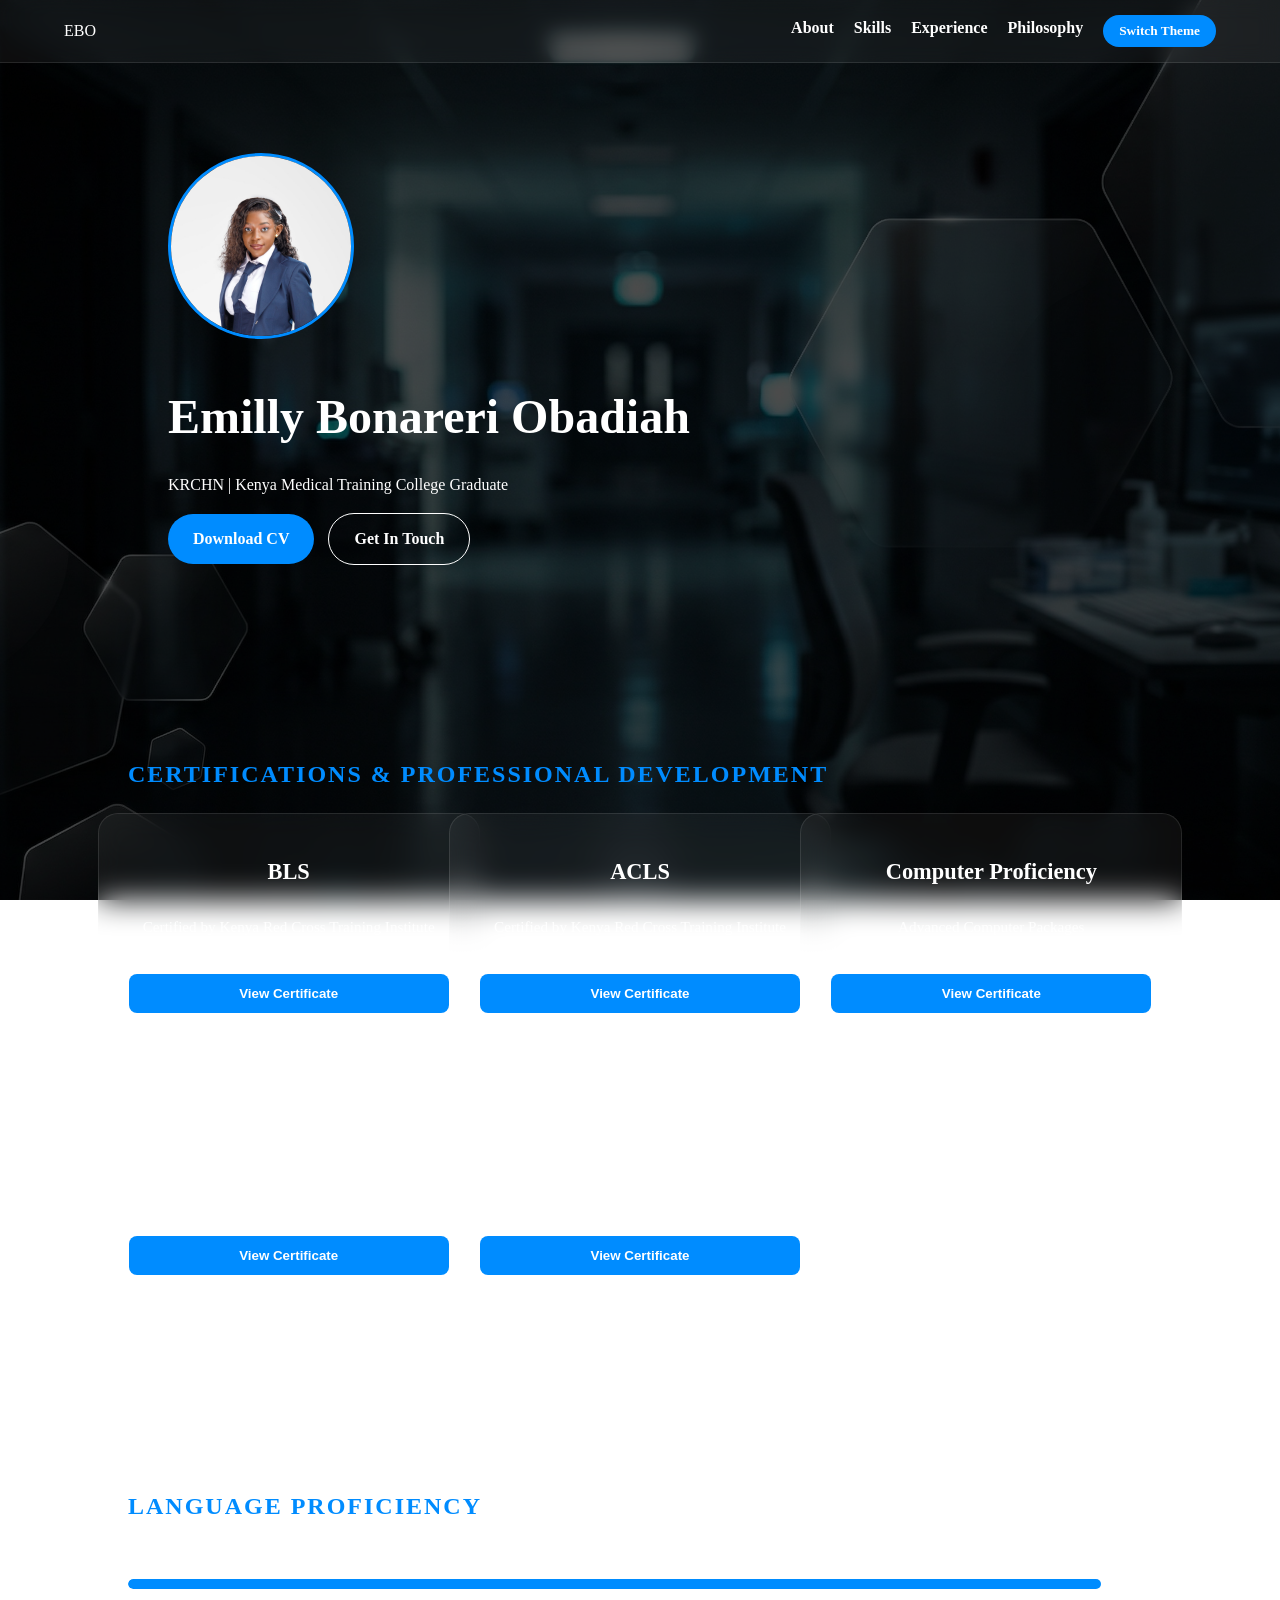
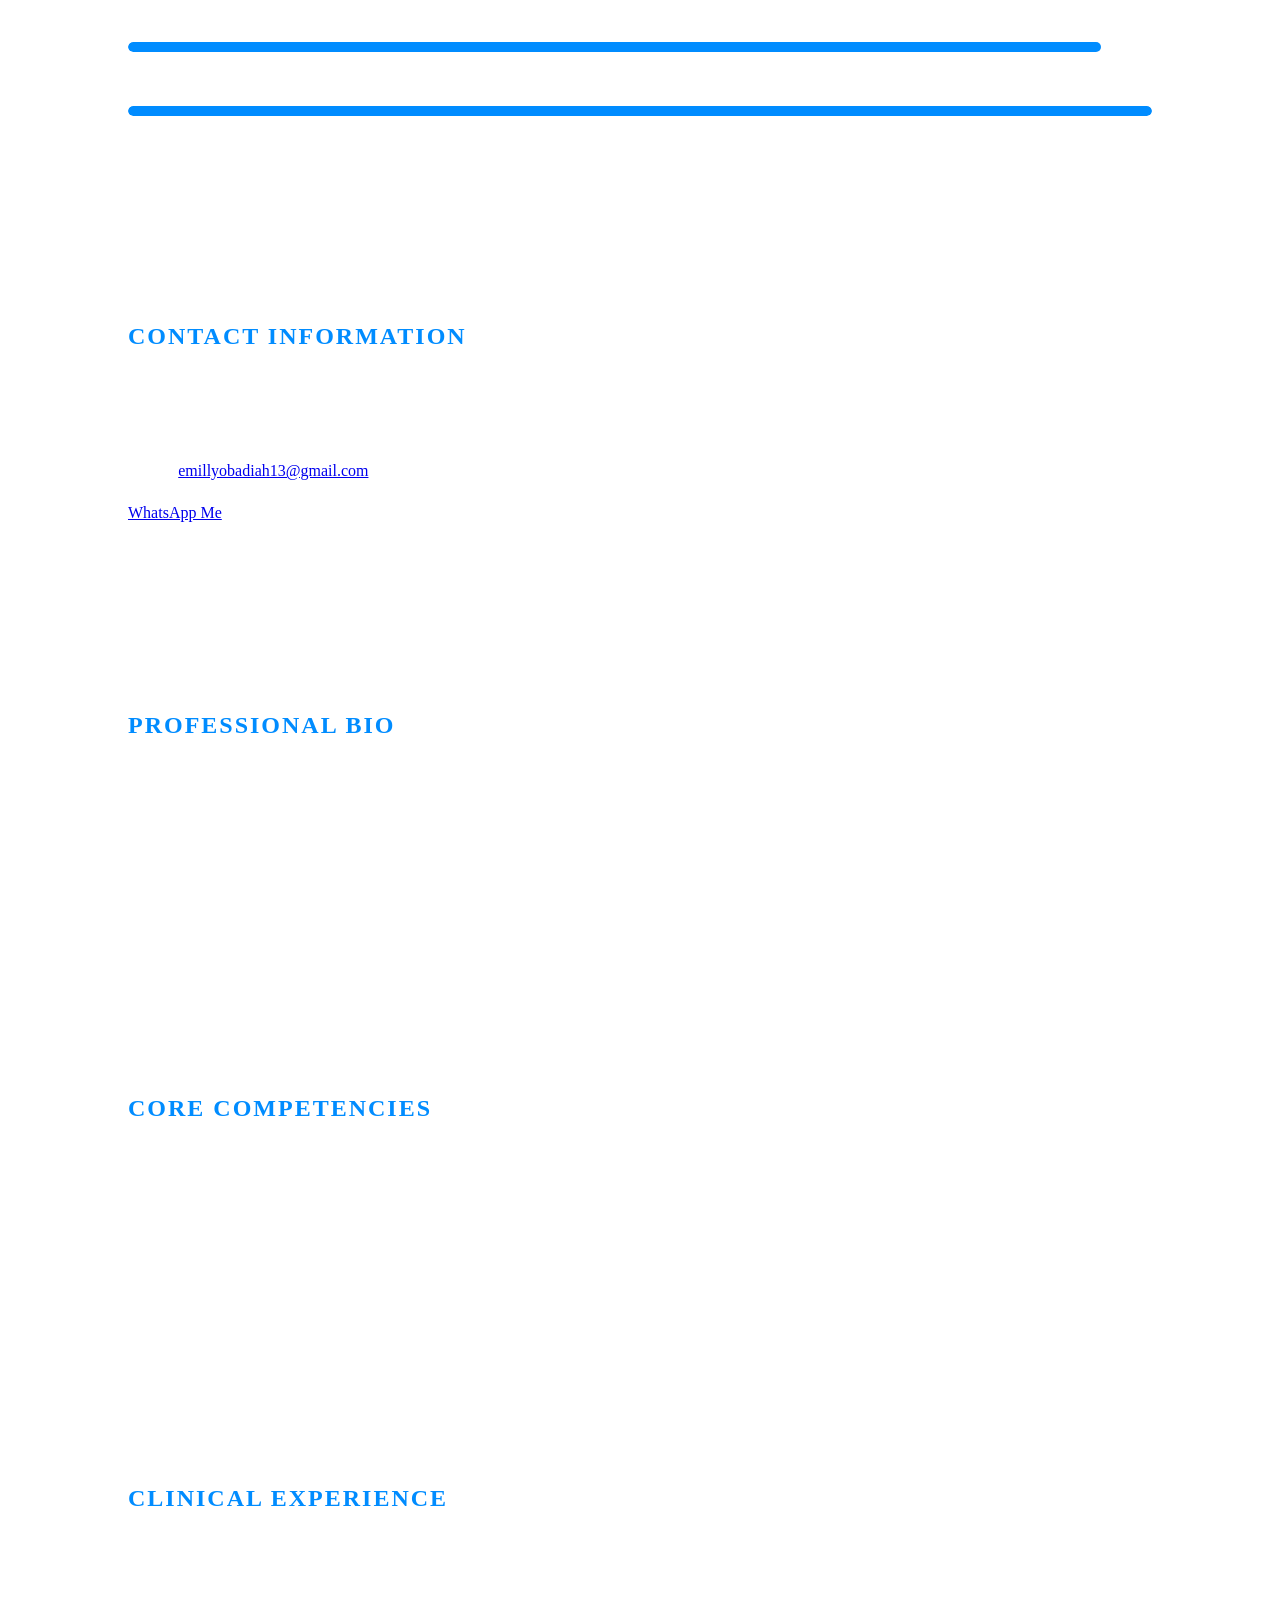
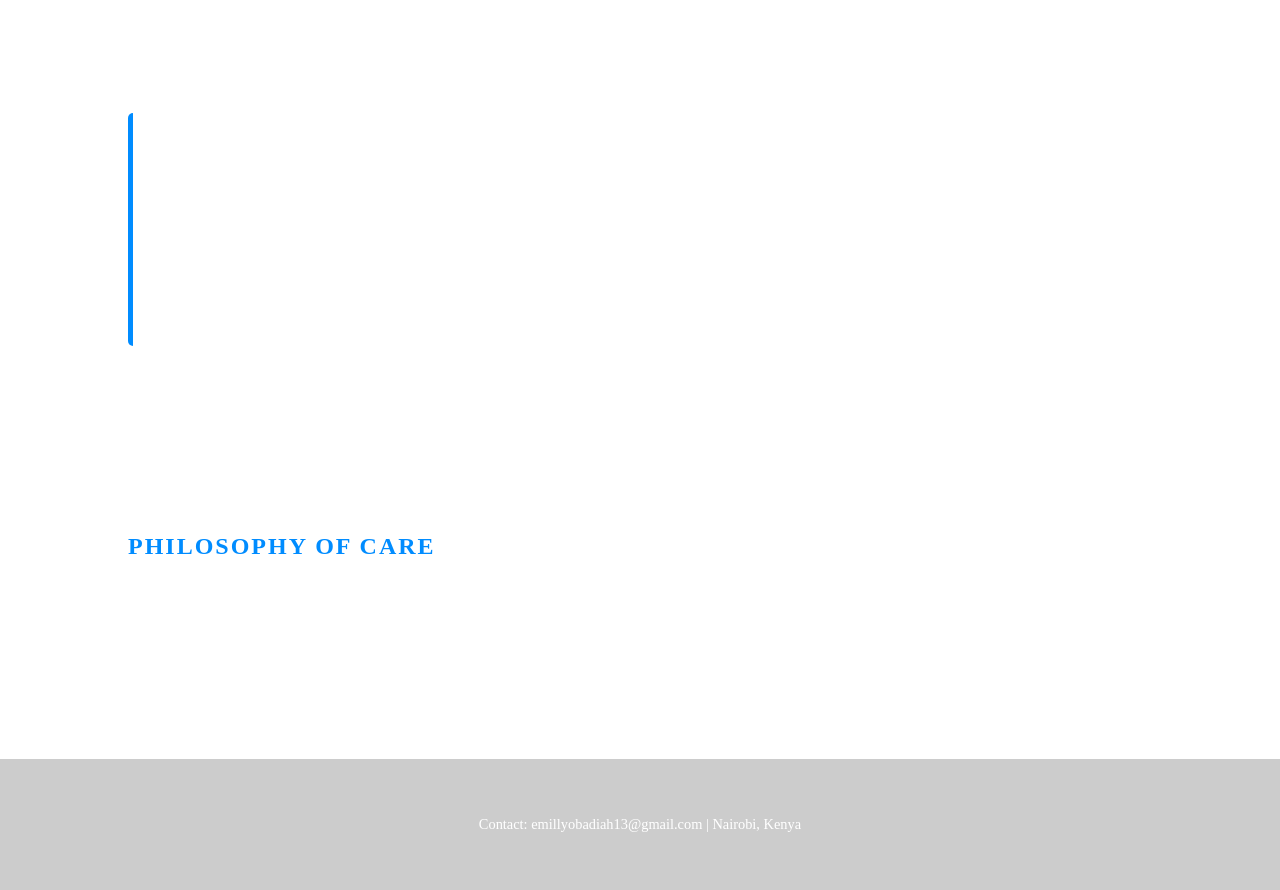
==== index.html @ f47cc91d "first commit" ====
<!DOCTYPE html>
<html lang="en">
<head>
    <meta charset="UTF-8">
    <meta name="viewport" content="width=device-width, initial-scale=1.0">
    <title>Emilly Bonareri | Nursing Portfolio</title>
    <meta name="title" content="Emilly Bonareri Obadiah | KRCHN Nurse Portfolio">
    <meta name="description" content="Professional portfolio of Emilly Bonareri Obadiah, a Kenya Registered Community Health Nurse (KRCHN) and KMTC graduate specializing in Maternity, Pediatrics, and Medical-Surgical nursing.">
    <meta name="keywords" content="KRCHN, Kenya Registered Community Health Nurse, KMTC Homabay, Nursing Portfolio Kenya, Emilly Bonareri, Nairobi Nurse, KEPI Immunization, BLS ACLS Kenya">
    <meta name="author" content="Emilly Bonareri Obadiah">

    <meta property="og:type" content="website">
    <meta property="og:url" content="https://emillyobadiahportfolio.vercel.app/">
    <meta property="og:title" content="Emilly Bonareri Obadiah | Professional Nursing Portfolio">
    <meta property="og:description" content="Skilled KRCHN with clinical experience at Homabay County Teaching and Referral Hospital. Specialized in MCH, Triage, and Community Health.">
    <meta property="og:image" content="emilly-photo.jpg">

    <meta name="geo.region" content="KE-110" />
    <meta name="geo.placename" content="Nairobi" />
    <meta name="geo.position" content="-1.286389;36.817223" />
    <meta name="ICBM" content="-1.286389, 36.817223" />
    <link rel="stylesheet" href="style.css">
</head>
<body>
    <nav>
        <div class="logo">EBO</div>
        <ul>
            <li><a href="#about">About</a></li>
            <li><a href="#competencies">Skills</a></li>
            <li><a href="#experience">Experience</a></li>
            <li><a href="#philosophy">Philosophy</a></li>
            <li><button id="theme-toggle">Switch Theme</button></li>
        </ul>
    </nav>

    <header class="glass-profile">
        <div class="profile-container">
            <div class="profile-photo">
                <img src="emilly-photo.jpg" alt="Emilly Bonareri">
            </div>
            <div class="profile-text">
                <h1>Emilly Bonareri Obadiah</h1>
                <p>KRCHN | Kenya Medical Training College Graduate</p>
                <div class="cta-buttons">
                    <a href="EMILLY OBADIAH BONARERI CV updated-1.docx" download class="btn-download">Download CV</a>
                    <a href="#contact" class="btn-contact">Get In Touch</a>
                </div>
            </div>
        </div>
    </header>

<section id="certificates">
    <h2>Certifications & Professional Development</h2>
    <div class="gallery-grid">
        <div class="glass-card">
            <h3>BLS</h3>
            <p>Certified by Kenya Red Cross Training Institute</p>
            <button class="view-btn" onclick="openModal('Student_eCard.pdf')">View Certificate</button>
        </div>
        <div class="glass-card">
            <h3>ACLS</h3>
            <p>Certified by Kenya Red Cross Training Institute</p>
            <button class="view-btn" onclick="openModal('Student_eCard-1.pdf')">View Certificate</button>
        </div>
        <div class="glass-card">
            <h3>Computer Proficiency</h3>
            <p>Advanced Computer Packages</p> 
            <button class="view-btn" onclick="openModal('computer-cert.pdf')">View Certificate</button>
        </div>
        <div class="glass-card">
            <h3>KRCHN Diploma</h3>
            <p>KMTC Homabay</p>
            <button class="view-btn" onclick="openModal('diploma.pdf')">View Certificate</button>
        </div>
        <div class="glass-card">
            <h3>Nursing License</h3>
            <p>Registered by Nursing Council of Kenya</p>
            <button class="view-btn" onclick="openModal('nursing-license.pdf')">View Certificate</button>
        </div>
    </div>
</section>

<div id="certModal" class="modal">
    <div class="modal-content">
        <span class="close" onclick="closeModal()">&times;</span>
        <iframe id="certFrame" src="" width="100%" height="500px"></iframe>
    </div>
</div>

<section id="languages" class="glass-section">
    <h2>Language Proficiency</h2>
    <div class="skills-container">
        <div class="skill-bar">
            <span>English (Fluent)</span>
            <div class="progress-bg"><div class="progress-fill" style="width: 95%;"></div></div>
        </div>
        <div class="skill-bar">
            <span>Kiswahili (Fluent)</span>
            <div class="progress-bg"><div class="progress-fill" style="width: 95%;"></div></div>
        </div>
        <div class="skill-bar">
            <span>Kisii (Native/Fluent)</span>
            <div class="progress-bg"><div class="progress-fill" style="width: 100%;"></div></div>
        </div>
    </div>
</section>

<section id="contact" class="glass-section">
    <h2>Contact Information</h2>
    <div class="contact-container">
        <p><strong>Location:</strong> Nairobi, Kenya</p>
        <p><strong>Phone:</strong> +254 712 355 286</p>
        <p><strong>Email:</strong> <a href="mailto:emillyobadiah13@gmail.com">emillyobadiah13@gmail.com</a></p>
        <div class="social-links">
            <a href="https://wa.me/254712355286" class="social-btn">WhatsApp Me</a>
        </div>
    </div>
</section>

    <section id="about">
        <h2>Professional Bio</h2>
        <p>
            I am a dedicated and compassionate Kenya Registered Community Health Nurse (KRCHN) and a graduate of Kenya Medical Training College. My clinical background spans high-pressure environments, including Medical-Surgical units and Maternal & Child Health clinics at Homabay County Teaching and Referral Hospital. I specialize in clinical procedures such as wound care, catheterization, and IV medication administration, alongside a strong foundation in KEPI immunization and community health advocacy. I am deeply committed to patient advocacy and providing holistic care that bridges the gap between hospital-based treatment and community-based wellness.
        </p>
    </section>

    <section id="competencies">
        <h2>Core Competencies</h2>
        <table>
            <tr>
                <th>Clinical & Technical Skills</th>
                <th>Community & Soft Skills</th>
            </tr>
            <tr>
                <td>BLS / ACLS (Kenya Red Cross)</td>
                <td>Health Education & Patient Counseling</td>
            </tr>
            <tr>
                <td>Aseptic Wound Dressing & IV Therapy</td>
                <td>Community Diagnosis & Household Mapping</td>
            </tr>
            <tr>
                <td>Triage & Emergency Stabilization </td>
                <td>Crisis Management & Team Collaboration</td>
            </tr>
            <tr>
                <td>EHR Systems & HMIS Management</td>
                <td>Multilingual: English, Kiswahili, Kisii</td>
            </tr>
        </table>
    </section>

    <section id="experience">
        <h2>Clinical Experience</h2>
        <div class="experience-grid">
            <div class="exp-item">
                <h3>Clinical Scope</h3>
                <p>Proficiency in Triage and Medication Administration.</p>
                <div class="diagram-placeholder"></div>
            </div>
            <div class="exp-item">
                <h3>Public Health Impact</h3>
                <p>Expertise in Household Mapping and Community Health Talks.</p>
                <div class="diagram-placeholder"></div>
            </div>
        </div>

        <h3>Clinical S.T.A.R. Case Study</h3>
        <div class="star-box">
            <p><strong>Situation:</strong> Managing an acute patient at HBCTRH Medical-Surgical ward.</p>
            <p><strong>Task:</strong> Immediate triage and stabilization of vitals.</p>
            <p><strong>Action:</strong> Performed aseptic wound care and IV medication administration following strict protocols.</p>
            <p><strong>Result:</strong> Patient stabilized and infection was successfully managed.</p>
        </div>
    </section>

    <section id="philosophy">
        <h2>Philosophy of Care</h2>
        <blockquote>
            "My nursing philosophy is grounded in providing holistic, evidence-based care that treats the patient, not just the symptoms. I believe in empowering communities through education and compassionate advocacy to ensure sustainable health outcomes. Every patient deserves a nurse who combines rigorous clinical competence with unwavering empathy."
        </blockquote>
    </section>

    <footer>
        <p>Contact: emillyobadiah13@gmail.com | Nairobi, Kenya</p>
    </footer>
</body>
</html>
---- style.css ----
/* 1. VARIABLES & THEMES */
:root {
    --bg-overlay: rgba(0, 0, 0, 0.7);
    --glass-bg: rgba(255, 255, 255, 0.05);
    --text-color: #ffffff;
    --accent-color: #008cff;
    --card-border: rgba(255, 255, 255, 0.1);
}

[data-theme="light"] {
    --bg-overlay: rgba(255, 255, 255, 0.8);
    --glass-bg: rgba(0, 0, 0, 0.05);
    --text-color: #1a1a1a;
    --accent-color: #0056b3;
    --card-border: rgba(0, 0, 0, 0.1);
}

/* 2. CORE RESET & BODY */
body {
    background: url('hospital-dark-bg.jpg') no-repeat center center fixed;
    background-size: cover;
    color: var(--text-color);
    font-family: "Times New Roman", Times, serif;
    line-height: 1.6;
    margin: 0;
    padding: 0;
    transition: color 0.3s ease;
}

/* Background Overlay - Fixes unclickable buttons */
body::before {
    content: "";
    position: fixed;
    top: 0; left: 0; 
    width: 100%; height: 100%;
    background: var(--bg-overlay);
    z-index: -1; 
    pointer-events: none; 
    transition: background 0.3s ease;
}

/* 3. NAVIGATION */
nav {
    display: flex;
    justify-content: space-between;
    align-items: center;
    padding: 15px 5%;
    background: var(--glass-bg);
    backdrop-filter: blur(10px);
    -webkit-backdrop-filter: blur(10px);
    position: sticky;
    top: 0;
    z-index: 1000;
    border-bottom: 1px solid var(--card-border);
}

nav ul { 
    display: flex; 
    list-style: none; 
    margin: 0; 
    padding: 0; 
}

nav ul li { margin-left: 20px; }

nav ul li a { 
    color: var(--text-color); 
    text-decoration: none; 
    font-weight: bold; 
    transition: 0.3s;
}

nav ul li a.active {
    color: var(--accent-color);
    border-bottom: 2px solid var(--accent-color);
    padding-bottom: 5px;
}

#theme-toggle {
    background: var(--accent-color);
    color: white;
    border: none;
    padding: 8px 16px;
    border-radius: 20px;
    cursor: pointer;
    font-family: inherit;
    font-weight: bold;
    transition: transform 0.2s;
}

#theme-toggle:active { transform: scale(0.95); }

/* 4. LAYOUT & GLASSMORPHISM */
section {
    padding: 80px 10%;
    border-bottom: 1px solid var(--card-border);
}

/* Gallery Grid - Responsive and Centered */
.gallery-grid {
    display: grid;
    grid-template-columns: repeat(auto-fit, minmax(280px, 1fr));
    gap: 25px;
    margin-top: 30px;
    justify-items: center; /* Centers cards on smaller screens */
}

/* Glass Card - Unified Sizing */
.glass-card {
    background: var(--glass-bg);
    backdrop-filter: blur(15px);
    -webkit-backdrop-filter: blur(15px);
    border: 1px solid var(--card-border);
    border-radius: 20px;
    padding: 30px;
    text-align: center;
    width: 100%;
    max-width: 320px; /* Prevents cards from getting too wide */
    display: flex;
    flex-direction: column;
    justify-content: space-between; /* Keeps button at the bottom */
    transition: transform 0.3s ease, box-shadow 0.3s ease;
}

.glass-card:hover {
    transform: translateY(-10px);
    box-shadow: 0 12px 40px rgba(0, 0, 0, 0.4);
}

.cert-icon {
    font-size: 50px;
    margin-bottom: 15px;
    color: var(--accent-color);
}

.glass-card h3 {
    margin: 10px 0;
    font-size: 1.4rem;
}

.glass-card p {
    font-size: 0.95rem;
    margin-bottom: 20px;
    opacity: 0.9;
}

h1 { font-size: 3rem; margin-bottom: 10px; }
h2 { color: var(--accent-color); text-transform: uppercase; letter-spacing: 2px; }

/* 5. PROFILE HEADER */
.glass-profile {
    display: flex;
    margin: 50px 10%;
    padding: 40px;
    align-items: center;
}

.profile-photo img {
    width: 180px;
    height: 180px;
    border-radius: 50%;
    border: 3px solid var(--accent-color);
    object-fit: cover;
    margin-right: 40px;
}

/* 6. BUTTONS */
.btn-download, .btn-contact, .view-btn {
    display: inline-block;
    padding: 12px 25px;
    border-radius: 30px;
    text-decoration: none;
    font-weight: bold;
    transition: 0.3s;
    cursor: pointer;
    border: none;
}

.btn-download, .view-btn { 
    background: var(--accent-color); 
    color: white; 
}

.btn-contact { 
    border: 1px solid var(--text-color); 
    color: var(--text-color); 
    background: transparent;
    margin-left: 10px;
}

.view-btn { 
    border-radius: 8px; 
    margin-top: 15px;
}

.btn-download:hover, .view-btn:hover { opacity: 0.9; transform: translateY(-2px); }

/* 7. SKILLS & EXPERIENCE */
.experience-grid, .gallery-grid {
    display: grid;
    grid-template-columns: repeat(auto-fit, minmax(280px, 1fr));
    gap: 30px;
    margin-top: 20px;
}

.skill-bar { margin-bottom: 20px; }
.progress-bg {
    background: rgba(255, 255, 255, 0.1);
    height: 10px;
    border-radius: 5px;
    overflow: hidden;
    margin-top: 8px;
}
.progress-fill {
    background: var(--accent-color);
    height: 100%;
    border-radius: 5px;
    transition: width 1s ease-in-out;
}

.star-box {
    background: var(--glass-bg);
    padding: 25px;
    border-left: 5px solid var(--accent-color);
    border-radius: 5px;
}

/* 8. MODAL */
.modal { 
    display: none; 
    position: fixed; 
    z-index: 2000; 
    left: 0; top: 0; 
    width: 100%; height: 100%; 
    background: rgba(0,0,0,0.9); 
}

.modal-content { 
    margin: 2% auto; 
    width: 85%; 
    max-width: 1000px;
    background: white; 
    border-radius: 10px; 
    position: relative;
    padding: 20px;
}

.close { 
    position: absolute; 
    right: 20px; top: 10px; 
    font-size: 35px; 
    cursor: pointer; 
    color: #333; 
}

/* 9. FOOTER */
footer {
    text-align: center;
    padding: 40px;
    background: rgba(0,0,0,0.2);
    font-size: 0.9rem;
}
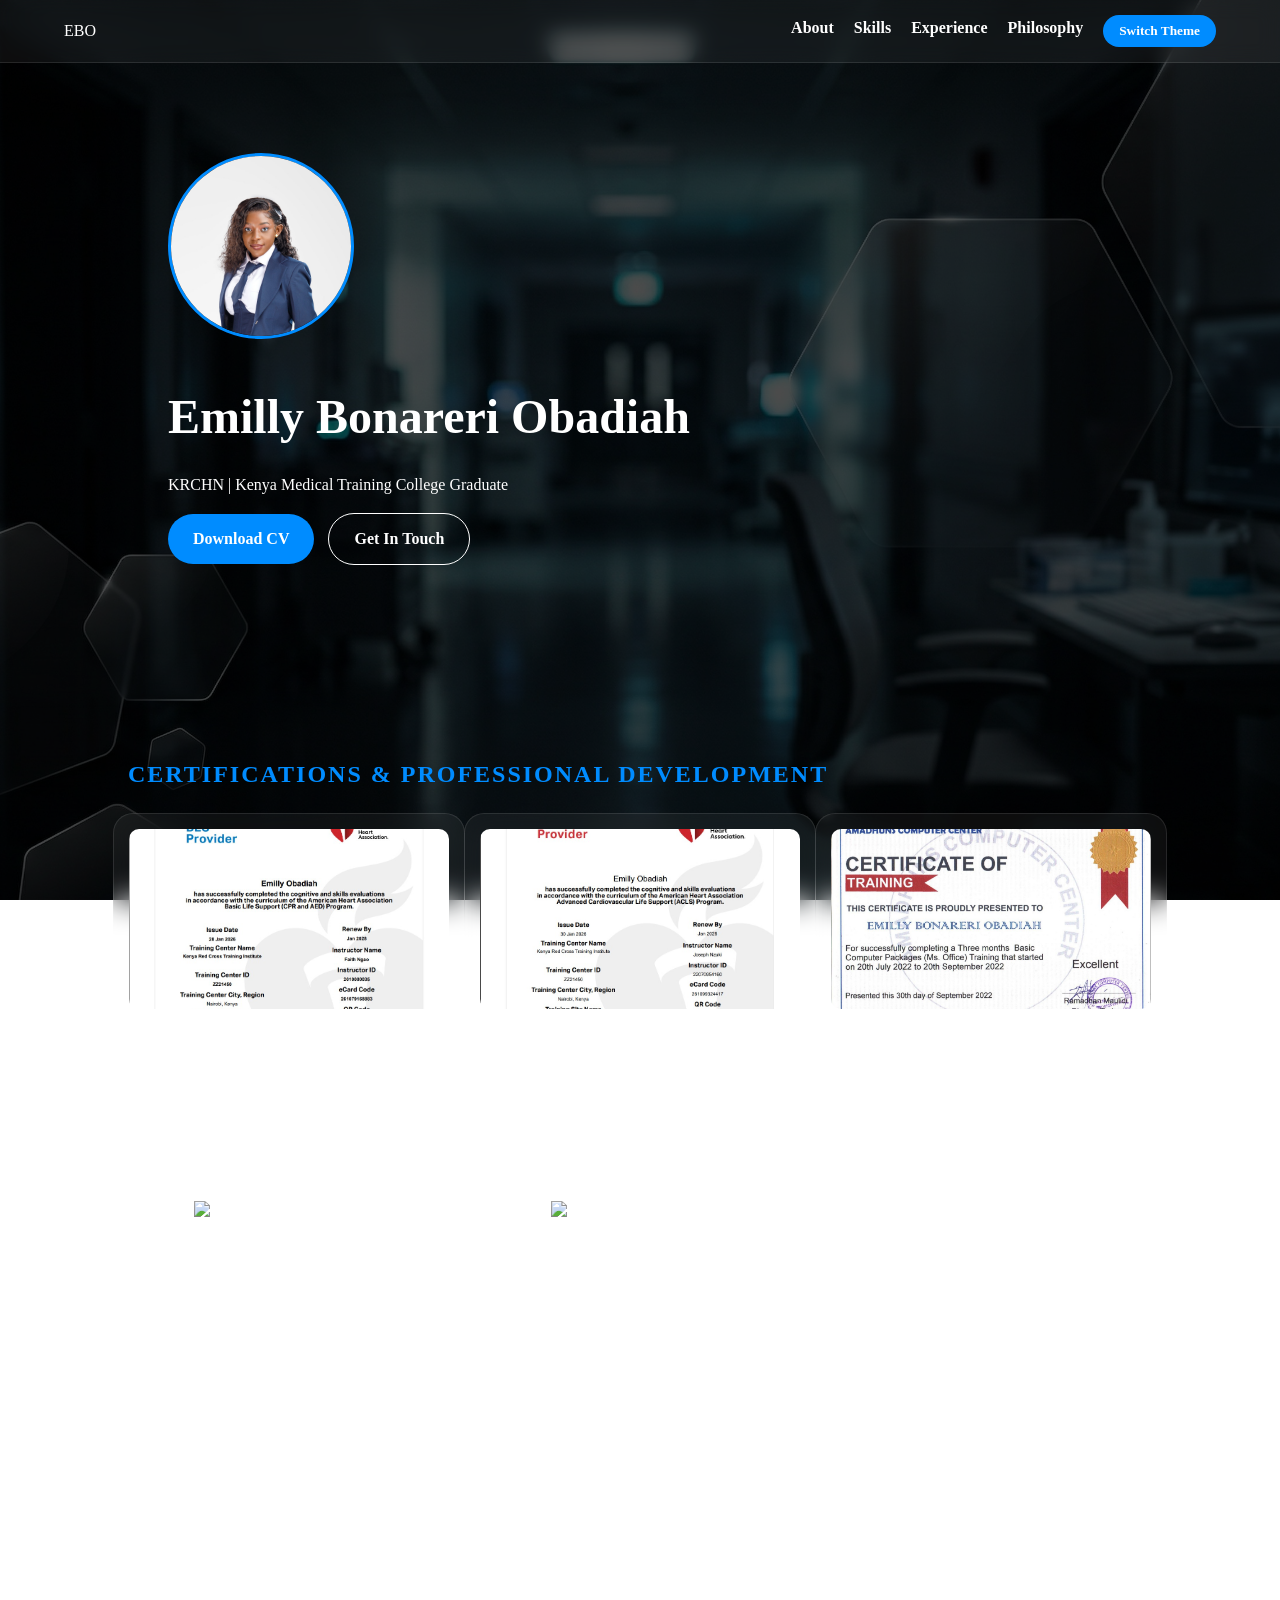
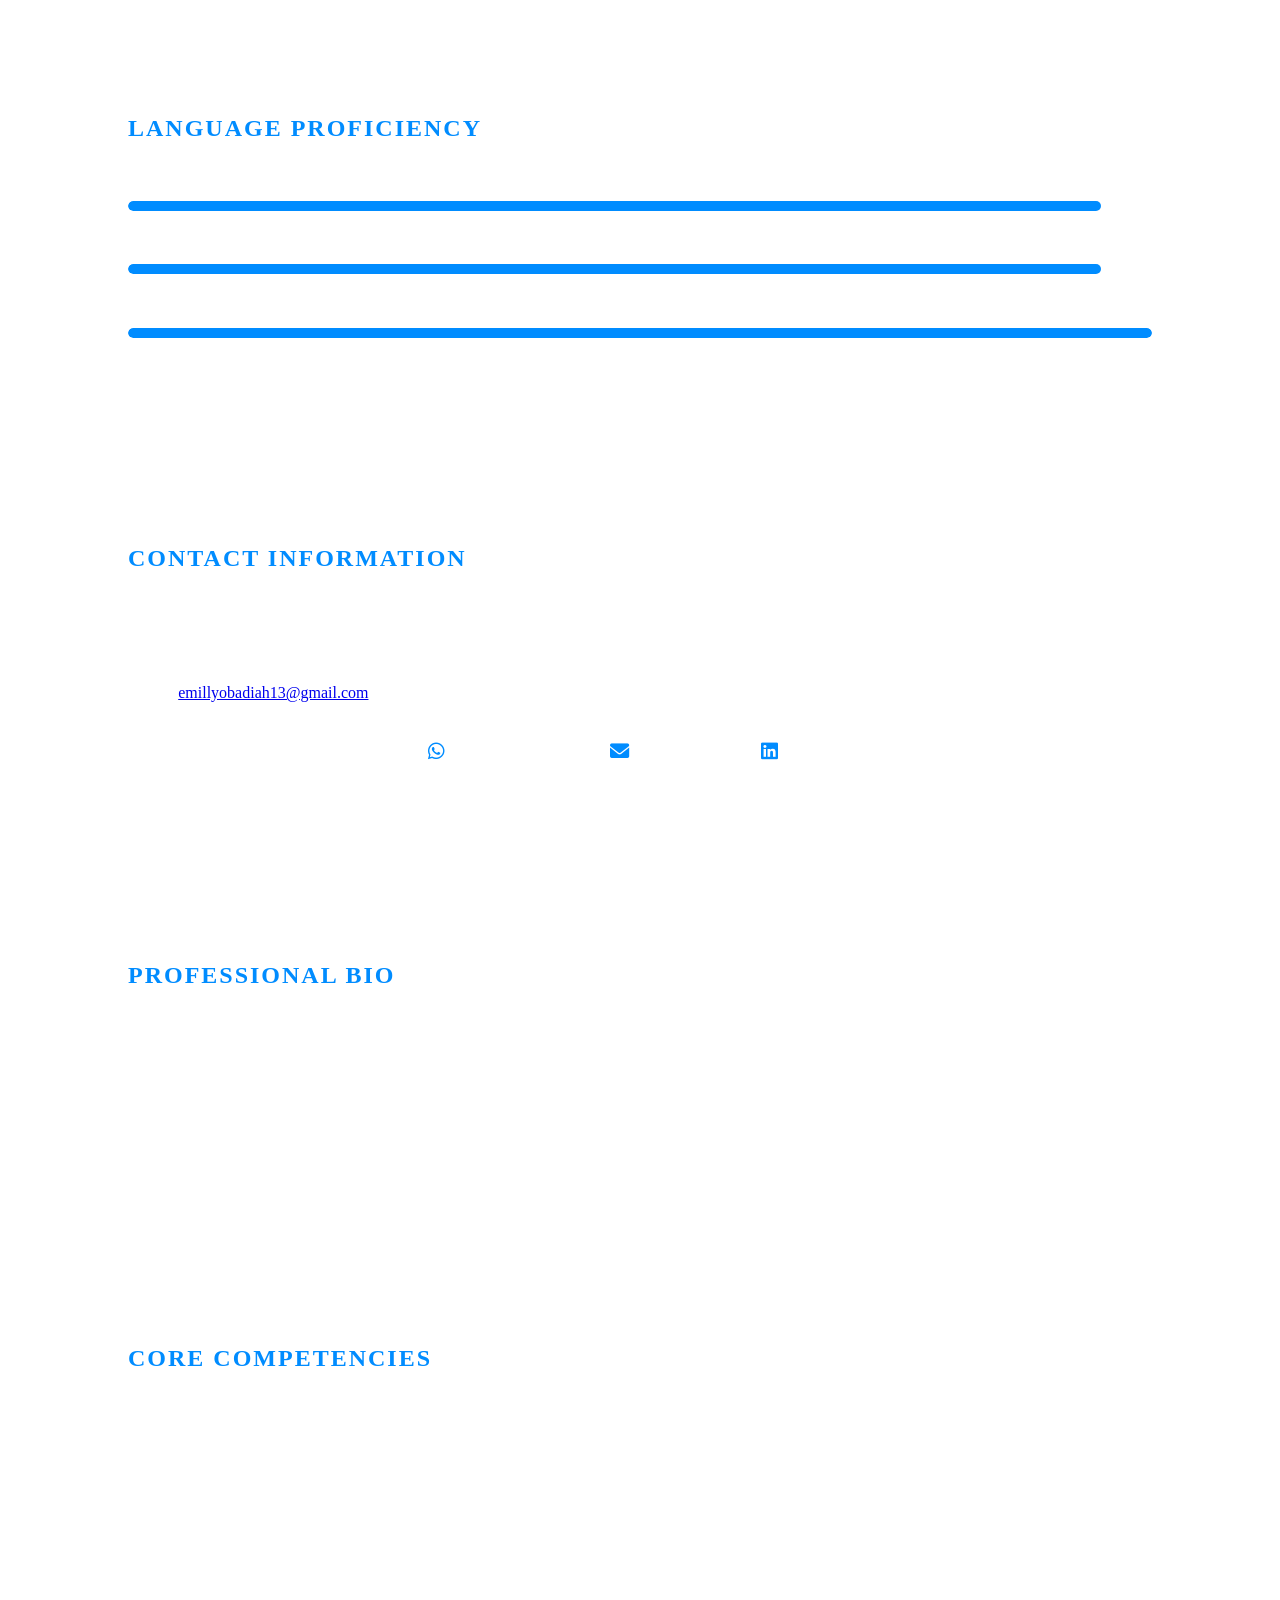
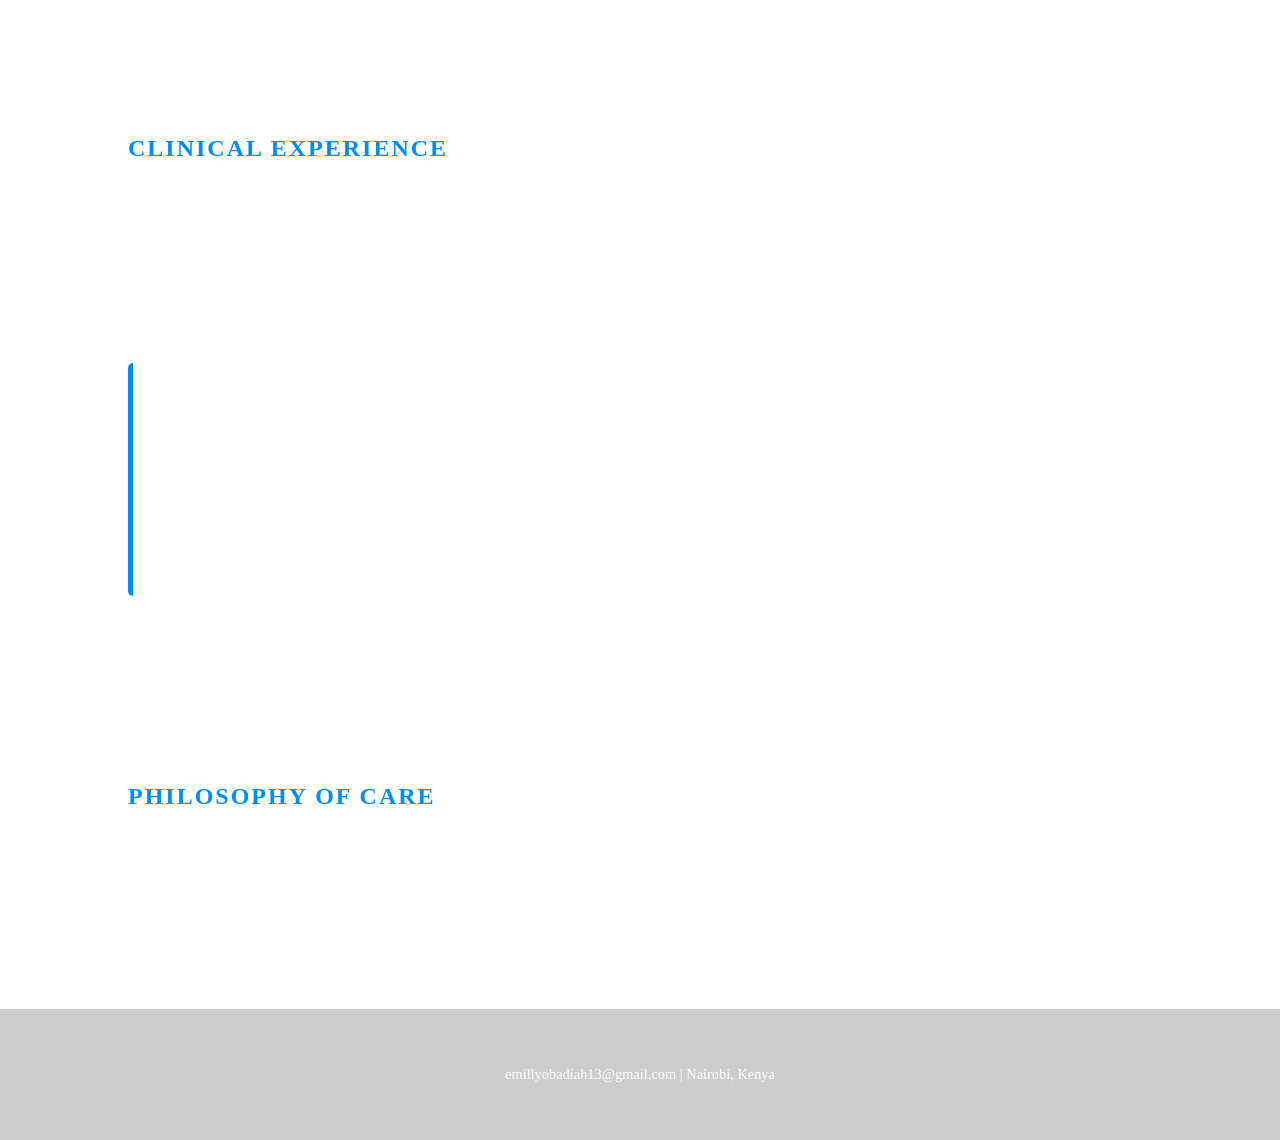
==== commit 8421352a: "Design Updates" ====
--- a/index.html
+++ b/index.html
@@ -12,7 +12,7 @@
     <meta property="og:type" content="website">
     <meta property="og:url" content="https://emillyobadiahportfolio.vercel.app/">
     <meta property="og:title" content="Emilly Bonareri Obadiah | Professional Nursing Portfolio">
-    <meta property="og:description" content="Skilled KRCHN with clinical experience at Homabay County Teaching and Referral Hospital. Specialized in MCH, Triage, and Community Health.">
+    <meta property="og:description" content="Skilled KRCHN with clinical experience at Homabay County Teaching and Referral Hospital. Specialized in MCH, Triage and Community Health.">
     <meta property="og:image" content="emilly-photo.jpg">
 
     <meta name="geo.region" content="KE-110" />
@@ -20,6 +20,8 @@
     <meta name="geo.position" content="-1.286389;36.817223" />
     <meta name="ICBM" content="-1.286389, 36.817223" />
     <link rel="stylesheet" href="style.css">
+    <link rel="stylesheet" href="https://cdnjs.cloudflare.com/ajax/libs/font-awesome/6.0.0/css/all.min.css">
+    <meta name="google-site-verification" content="yCWkx_g_st56DQ35eL4It-2tnZCBCN7bC-pB6aNyRgM" />
 </head>
 <body>
     <nav>
@@ -52,30 +54,55 @@
 <section id="certificates">
     <h2>Certifications & Professional Development</h2>
     <div class="gallery-grid">
-        <div class="glass-card">
+        <div class="glass-card cert-preview-card" onclick="openModal('bls.jpg')">
+            <div class="preview-wrapper">
+                <img src="bls.jpg" alt="BLS Certificate Preview">
+                <div class="preview-overlay">
+                    <span><i class="fas fa-search-plus"></i>Click to View Full Certificate</span>
+                </div>
+            </div>
             <h3>BLS</h3>
             <p>Certified by Kenya Red Cross Training Institute</p>
-            <button class="view-btn" onclick="openModal('Student_eCard.pdf')">View Certificate</button>
-        </div>
-        <div class="glass-card">
+        </div>
+        <div class="glass-card cert-preview-card" onclick="openModal('acls.jpg')">
+             <div class="preview-wrapper">
+                <img src="acls.jpg" alt="ACLS Certificate Preview">
+                <div class="preview-overlay">
+                    <span><i class="fas fa-search-plus"></i>Click to View Full Certificate</span>
+                </div>
+            </div>
             <h3>ACLS</h3>
             <p>Certified by Kenya Red Cross Training Institute</p>
-            <button class="view-btn" onclick="openModal('Student_eCard-1.pdf')">View Certificate</button>
-        </div>
-        <div class="glass-card">
+        </div>
+        <div class="glass-card cert-preview-card" onclick="openModal('computer-cert.jpg')">
+            <div class="preview-wrapper">
+                <img src="computer-cert.jpg" alt="Computer Proficiency Certificate Preview">
+                <div class="preview-overlay">
+                    <span><i class="fas fa-search-plus"></i>Click to View Full Certificate</span>
+                </div>
+            </div>
             <h3>Computer Proficiency</h3>
             <p>Advanced Computer Packages</p> 
-            <button class="view-btn" onclick="openModal('computer-cert.pdf')">View Certificate</button>
-        </div>
-        <div class="glass-card">
+        </div>
+        <div class="glass-card cert-preview-card" onclick="openModal('krchn-diploma.jpg')">
+            <div class="preview-wrapper">
+                <img src="krchn-diploma-preview.jpg" alt="KRCHN Diploma Preview">
+                <div class="preview-overlay">
+                    <span><i class="fas fa-search-plus"></i>Click to View Full Diploma</span>
+                </div>
+            </div>
             <h3>KRCHN Diploma</h3>
             <p>KMTC Homabay</p>
-            <button class="view-btn" onclick="openModal('diploma.pdf')">View Certificate</button>
-        </div>
-        <div class="glass-card">
+        </div>
+        <div class="glass-card cert-preview-card" onclick="openModal('nursing-license.jpg')">
+            <div class="preview-wrapper">
+                <img src="nursing-license-preview.jpg" alt="Nursing License Preview">
+                <div class="preview-overlay">
+                    <span><i class="fas fa-search-plus"></i>Click to View Full License</span>
+                </div>
+            </div>
             <h3>Nursing License</h3>
             <p>Registered by Nursing Council of Kenya</p>
-            <button class="view-btn" onclick="openModal('nursing-license.pdf')">View Certificate</button>
         </div>
     </div>
 </section>
@@ -112,7 +139,17 @@
         <p><strong>Phone:</strong> +254 712 355 286</p>
         <p><strong>Email:</strong> <a href="mailto:emillyobadiah13@gmail.com">emillyobadiah13@gmail.com</a></p>
         <div class="social-links">
-            <a href="https://wa.me/254712355286" class="social-btn">WhatsApp Me</a>
+            <a href="https://wa.me/254712355286" class="social-btn" target="_blank">
+                <i class="fab fa-whatsapp"></i> WhatsApp Me
+            </a>
+    
+            <a href="mailto:emillyobadiah13@gmail.com" class="social-btn">
+                <i class="fas fa-envelope"></i> Email Me
+            </a>
+    
+            <a href="https://linkedin.com/in/emilly-obadiah-a755953a1" class="social-btn" target="_blank">
+                <i class="fab fa-linkedin"></i> LinkedIn
+            </a>
         </div>
     </div>
 </section>
@@ -120,7 +157,7 @@
     <section id="about">
         <h2>Professional Bio</h2>
         <p>
-            I am a dedicated and compassionate Kenya Registered Community Health Nurse (KRCHN) and a graduate of Kenya Medical Training College. My clinical background spans high-pressure environments, including Medical-Surgical units and Maternal & Child Health clinics at Homabay County Teaching and Referral Hospital. I specialize in clinical procedures such as wound care, catheterization, and IV medication administration, alongside a strong foundation in KEPI immunization and community health advocacy. I am deeply committed to patient advocacy and providing holistic care that bridges the gap between hospital-based treatment and community-based wellness.
+            I am a dedicated and compassionate Kenya Registered Community Health Nurse (KRCHN) and a graduate of Kenya Medical Training College. My clinical background spans high-pressure environments, including Medical-Surgical units and Maternal & Child Health clinics at Homabay County Teaching and Referral Hospital. I specialize in clinical procedures such as IV medication administration, alongside a strong foundation in KEPI immunization and community health advocacy. I am deeply committed to patient advocacy and providing holistic care that bridges the gap between hospital-based treatment and community-based wellness.
         </p>
     </section>
 
@@ -182,7 +219,20 @@
     </section>
 
     <footer>
-        <p>Contact: emillyobadiah13@gmail.com | Nairobi, Kenya</p>
+        <p>emillyobadiah13@gmail.com | Nairobi, Kenya</p>
     </footer>
+
+    <div id="certModal" class="modal" style="display: none;">
+    <div class="modal-content glass-card">
+        <span class="close" onclick="closeModal()">&times;</span>
+        <div class="modal-body">
+            <iframe id="certFrame" src="" width="100%" height="600px" style="border:none; border-radius:10px;"></iframe>
+            <div id="mobile-fallback" style="display:none; text-align:center; padding:20px;">
+                <p>Your browser doesn't support PDF previews.</p>
+                <a id="download-link" href="#" class="view-btn" download>Download to View</a>
+            </div>
+        </div>
+    </div>
+</div>
 </body>
 </html>
--- a/style.css
+++ b/style.css
@@ -229,20 +229,23 @@
 .modal { 
     display: none; 
     position: fixed; 
-    z-index: 2000; 
-    left: 0; top: 0; 
+    z-index: 3000; 
+    left: 0; 
+    top: 0; 
     width: 100%; height: 100%; 
-    background: rgba(0,0,0,0.9); 
+    background: rgba(0,0,0,0.85); 
+    backdrop-filter: blur(5px);
 }
 
 .modal-content { 
-    margin: 2% auto; 
-    width: 85%; 
-    max-width: 1000px;
+    margin: 5% auto; 
+    width: 80%; 
+    max-width: 900px;
     background: white; 
     border-radius: 10px; 
     position: relative;
-    padding: 20px;
+    border: 1px solid var(--accent-color);
+    padding: 0;
 }
 
 .close { 
@@ -250,7 +253,16 @@
     right: 20px; top: 10px; 
     font-size: 35px; 
     cursor: pointer; 
-    color: #333; 
+    color: var(--text-color);
+    font-weight: bold;
+    cursor: pointer;
+    z-index: 3001; 
+}
+
+.modal-body {
+    padding: 20px;
+    background: white; /* White background for the PDF for better readability */
+    border-radius: 15px;
 }
 
 /* 9. FOOTER */
@@ -259,4 +271,159 @@
     padding: 40px;
     background: rgba(0,0,0,0.2);
     font-size: 0.9rem;
+}
+
+/* MOBILE RESPONSIVENESS */
+@media (max-width: 768px) {
+    /* Adjust Navigation */
+    nav {
+        flex-direction: column;
+        padding: 15px;
+    }
+    
+    nav ul {
+        margin-top: 15px;
+        gap: 10px;
+        flex-wrap: wrap;
+        justify-content: center;
+    }
+    
+    nav ul li {
+        margin: 5px;
+    }
+
+    /* Adjust Profile Section */
+    .glass-profile {
+        flex-direction: column;
+        text-align: center;
+        margin: 20px 5%;
+        padding: 20px;
+    }
+
+    .profile-photo img {
+        margin-right: 0;
+        margin-bottom: 20px;
+        width: 150px;
+        height: 150px;
+    }
+
+    h1 {
+        font-size: 2rem;
+    }
+
+    /* Adjust Grids for Experience and Certificates */
+    .experience-grid, .gallery-grid {
+        grid-template-columns: 1fr; /* Stack cards vertically */
+    }
+
+    section {
+        padding: 40px 5%;
+    }
+
+    /* Buttons */
+    .cta-buttons {
+        display: flex;
+        flex-direction: column;
+        gap: 10px;
+    }
+
+    .btn-contact {
+        margin-left: 0;
+    }
+
+    /* Modal Adjustments for small screens */
+    .modal-content {
+        width: 95%;
+        margin: 10% auto;
+    }
+}
+
+.social-links {
+    display: flex;
+    gap: 15px;
+    flex-wrap: wrap;
+    justify-content: center;
+    margin-top: 20px;
+}
+
+.social-btn {
+    display: flex;
+    align-items: center;
+    gap: 10px;
+    padding: 12px 20px;
+    background: var(--glass-bg);
+    border: 1px solid var(--border-color);
+    border-radius: 30px;
+    color: var(--text-color);
+    text-decoration: none;
+    font-weight: bold;
+    transition: 0.3s ease;
+}
+
+.social-btn i {
+    font-size: 1.2rem;
+    color: var(--accent-color);
+}
+
+.social-btn:hover {
+    background: var(--accent-color);
+    color: white;
+    transform: translateY(-3px);
+}
+
+.social-btn:hover i {
+    color: white;
+}
+
+/* Mobile adjustments */
+@media (max-width: 768px) {
+    .social-links {
+        flex-direction: column;
+        align-items: stretch;
+    }
+}
+
+.cert-preview-card {
+    cursor: pointer;
+    overflow: hidden;
+    padding: 15px !important; /* Smaller padding for image focus */
+}
+
+.preview-wrapper {
+    position: relative;
+    width: 100%;
+    height: 180px;
+    border-radius: 10px;
+    overflow: hidden;
+    margin-bottom: 15px;
+    border: 1px solid var(--border-color);
+}
+
+.preview-wrapper img {
+    width: 100%;
+    height: 100%;
+    object-fit: cover;
+    transition: transform 0.5s ease;
+}
+
+.preview-overlay {
+    position: absolute;
+    top: 0; left: 0; width: 100%; height: 100%;
+    background: rgba(0, 140, 255, 0.4);
+    display: flex;
+    align-items: center;
+    justify-content: center;
+    opacity: 0;
+    transition: 0.3s ease;
+}
+
+.cert-preview-card:hover .preview-overlay { opacity: 1; }
+.cert-preview-card:hover img { transform: scale(1.1); }
+
+.preview-overlay span {
+    color: white;
+    font-weight: bold;
+    border: 2px solid white;
+    padding: 8px 15px;
+    border-radius: 20px;
 }
